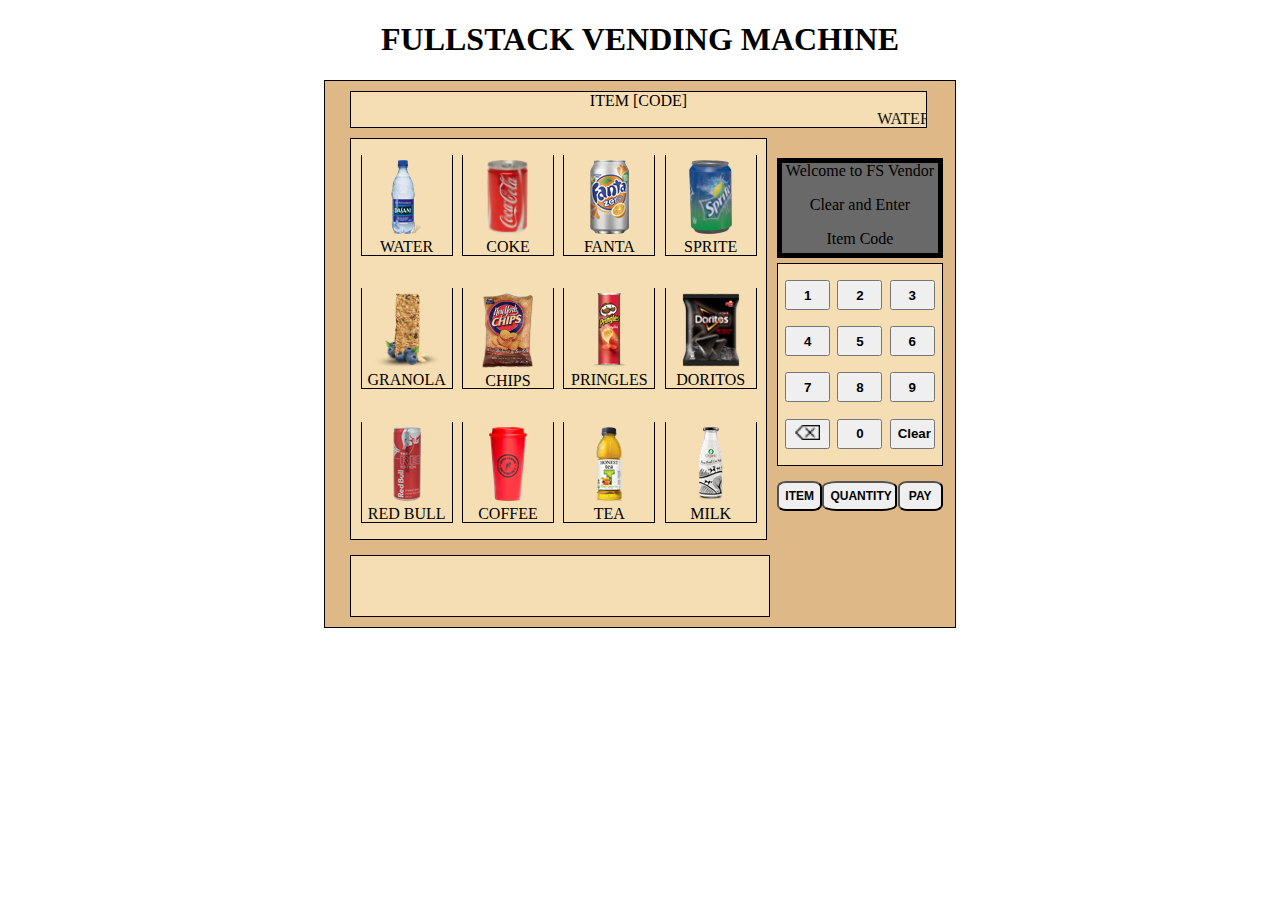
==== VendingMachine.html @ f42b589d "Initial commit" ====
<!DOCTYPE html>
<html lang="en">

<head>
    <meta charset="UTF-8">
    <meta http-equiv="X-UA-Compatible" content="IE=edge">
    <meta name="viewport" content="width=device-width, initial-scale=1.0">
    <title>FSVendor</title>
    <script src="js/VendingMachine.js"></script>
    <link rel="stylesheet" type="text/css" media="screen" href="css/VendingMachine.css">
</head>

<body>
    <header>
        <h1>FULLSTACK VENDING MACHINE</h1>
    </header>
    <div id="wrapper">
        <div class="scroller">
            <span>ITEM [CODE]</span>
            <marquee behavior="scroll" direction"left">
                WATER [011] ₵3.00 --- COKE [012] ₵4.00 --- FANTA [013] ₵4.00 --- SPRITE [014] ₵4.00 --- GRANOLA [021]
                ₵2.00 --- CHIPS
                [022] ₵2.00 ---
                PRINGLES [023] ₵7.00 --- DORITOS [024] ₵6.00 ---
                RED BULL [031] ₵4.00 --- COFFEE [032] ₵3.00 --- TEA [033] ₵3.00 --- MILK [034] ₵1.00
            </marquee>
        </div>
        <div class="main">
            <div class="products-display">
                <div class="product">
                    <img id="water" src="img/water.png">
                    <br><span>WATER</span>
                </div>
                <div class="product">
                    <img id="coke" src="img/coke.png">
                    <br><span>COKE</span>
                </div>
                <div class="product">
                    <img id="fanta" src="img/fanta.png">
                    <br><span>FANTA</span>
                </div>
                <div class="product">
                    <img id="sprite" src="img/sprite.png">
                    <br><span>SPRITE</span>
                </div>
                <div class="product">
                    <img id="granola" src="img/granola.png">
                    <br><span>GRANOLA</span>
                </div>
                <div class="product">
                    <img id="chips" src="img/chips.png">
                    <br><span>CHIPS</span>
                </div>
                <div class="product">
                    <img id="pringles" src="img/pringles.png">
                    <br><span>PRINGLES</span>
                </div>
                <div class="product">
                    <img id="doritos" src="img/doritos.png">
                    <br><span>DORITOS</span>
                </div>
                <div class="product">
                    <img id="bull" src="img/redbull.png">
                    <br><span>RED BULL</span>
                </div>
                <div class="product">
                    <img id="coffee" src="img/coffee.png">
                    <br><span>COFFEE</span>
                </div>
                <div class="product">
                    <img id="tea" src="img/tea.png">
                    <br><span>TEA</span>
                </div>
                <div class="product">
                    <img id="milk" src="img/milk.png">
                    <br><span>MILK</span>
                </div>
            </div>
            <div class="right">
                <div class="screen">
                    <span id="message">Welcome to FS Vendor
                        <p />Clear and Enter
                        <p /> Item Code
                    </span>
                </div>
                <div class="keypad">
                    <div class="keyline">
                        <button id="btn1" value='1' onclick="intoscreen(this)">1</button>
                        <button id="btn2" value="2" onclick="intoscreen(this)">2</button>
                        <button id="btn3" value="3" onclick="intoscreen(this)">3</button>
                    </div>
                    <div class="keyline">
                        <button id="btn4" value="4" onclick="intoscreen(this)">4</button>
                        <button id="btn5" value="5" onclick="intoscreen(this)">5</button>
                        <button id="btn6" value="6" onclick="intoscreen(this)">6</button>
                    </div>
                    <div class="keyline">
                        <button id="btn7" value="7" onclick="intoscreen(this)">7</button>
                        <button id="btn8" value="8" onclick="intoscreen(this)">8</button>
                        <button id="btn9" value="9" onclick="intoscreen(this)">9</button>
                    </div>
                    <div class="keyline">
                        <button onclick="outofscreen()"><img src="img/delete.png"></button>
                        <button id="btn0" value="0" onclick="intoscreen(this)">0</button>
                        <button id="clearbtn" onclick="clearscreen()">Clear</button>
                    </div>
                </div>
                <div class="functionline">
                    <button id="itembtn" onclick="confirmitem()">ITEM</button>
                    <button id="quantitybtn" onclick="totalprice()">QUANTITY</button>
                    <button value="" onclick="changecalc()">PAY</button>
                </div>
            </div>
        </div>
        <div id="takeout">

        </div>
    </div>
</body>

</html>
---- css/VendingMachine.css ----
header {
    text-align: center;
}

#wrapper {
    margin: auto;
    width: 50%;
    padding-left: 2%;
    box-sizing: border-box;
    border: solid thin black;
    background-color: burlywood;

}

.scroller {
    text-align: center;
    margin-top: 10px;
    width: 95%;
    height: 35px;
    border: solid thin black;
    margin-bottom: 10px;
    background-color: wheat;

}

.main {
    width: 98%;
    display: flex;
    flex-direction: row;
    justify-content: space-between;
    box-sizing: border-box;
}

.products-display {
    width: 70%;
    display: flex;
    flex-direction: row;
    flex-wrap: wrap;
    justify-content:space-evenly;
    align-items: center;
    height: 400px;
    border: solid thin black;
    background-color: wheat;
}

.product {
    width: 90px;
    height: 100px;
    text-align: center;
    border: solid thin black;
    border-top: none;
}

.product img {
    margin-top: 5px;
}

.right {
    width: 28%;
}

.screen {
    display: flex;
    margin-top: 20px;
    padding-top: 10px;
    background-color: dimgrey;
    height: 100px;
    border: solid thick black;
    box-sizing: border-box;
    justify-content: space-around;
    align-items: center;
}

#message {
    text-align: center;
}

.keypad {
    margin-top: 5px;
    height: 50%;
    border: solid thin black;
    display: flex;
    flex-direction: column;
    justify-content:space-evenly;
    background-color: wheat;
}

.keyline {
    display: flex;
    justify-content: space-evenly;
}

button {
    width: 45px;
    height: 30px;
    font-weight: bolder;
}

button:hover {
    cursor: pointer;
}

.functionline {
    margin-top: 15px;
    display: flex;
    justify-content: space-evenly;
}

.functionline button {
    width: 45px;
    text-align: center;
    border-radius: 20%;
    font-size: 12px;
}

#quantitybtn {
    width: 75px;
}

#takeout {
    margin-top: 15px;
    border: solid thin black;
    width: 69%;
    height: 60px;
    margin-bottom: 10px;
    background-color: wheat;
}
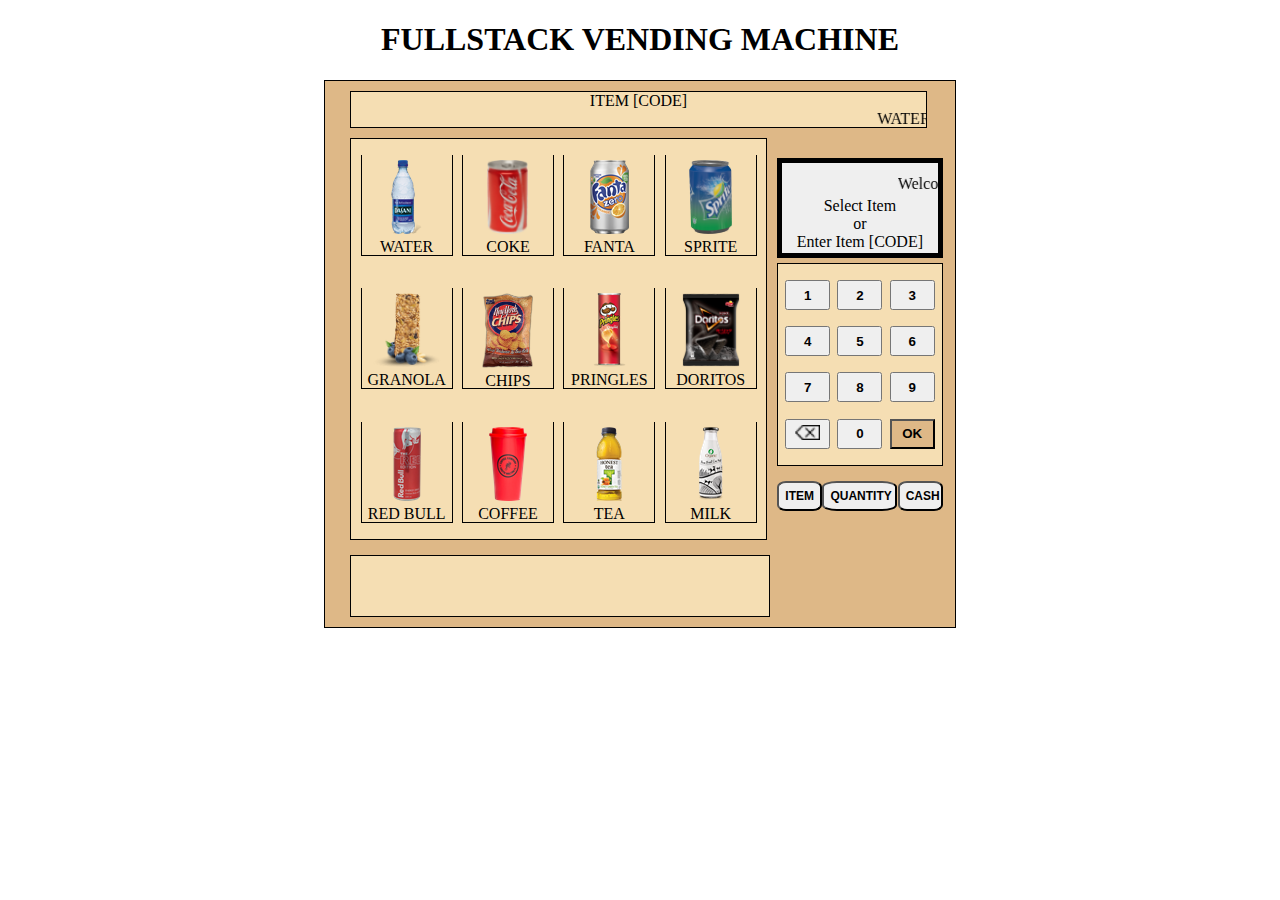
==== commit 02e69005: "minor changes" ====
--- a/VendingMachine.html
+++ b/VendingMachine.html
@@ -27,89 +27,96 @@
         </div>
         <div class="main">
             <div class="products-display">
-                <div class="product">
+                <div onclick="water()" class="product">
                     <img id="water" src="img/water.png">
                     <br><span>WATER</span>
                 </div>
-                <div class="product">
+                <div onclick="coke()" class="product">
                     <img id="coke" src="img/coke.png">
                     <br><span>COKE</span>
                 </div>
-                <div class="product">
+                <div onclick="fanta()" class="product">
                     <img id="fanta" src="img/fanta.png">
                     <br><span>FANTA</span>
                 </div>
-                <div class="product">
+                <div onclick="sprite()" class="product">
                     <img id="sprite" src="img/sprite.png">
                     <br><span>SPRITE</span>
                 </div>
-                <div class="product">
+                <div onclick="granola()" class="product">
                     <img id="granola" src="img/granola.png">
                     <br><span>GRANOLA</span>
                 </div>
-                <div class="product">
+                <div onclick="chips()" class="product">
                     <img id="chips" src="img/chips.png">
                     <br><span>CHIPS</span>
                 </div>
-                <div class="product">
+                <div onclick="pringles()" class="product">
                     <img id="pringles" src="img/pringles.png">
                     <br><span>PRINGLES</span>
                 </div>
-                <div class="product">
+                <div onclick="doritos()" class="product">
                     <img id="doritos" src="img/doritos.png">
                     <br><span>DORITOS</span>
                 </div>
-                <div class="product">
+                <div onclick="bull()" class="product">
                     <img id="bull" src="img/redbull.png">
                     <br><span>RED BULL</span>
                 </div>
-                <div class="product">
+                <div onclick="coffee()" class="product">
                     <img id="coffee" src="img/coffee.png">
                     <br><span>COFFEE</span>
                 </div>
-                <div class="product">
+                <div onclick="tea()" class="product">
                     <img id="tea" src="img/tea.png">
                     <br><span>TEA</span>
                 </div>
-                <div class="product">
+                <div onclick="milk()" class="product">
                     <img id="milk" src="img/milk.png">
                     <br><span>MILK</span>
                 </div>
             </div>
             <div class="right">
                 <div class="screen">
-                    <span id="message">Welcome to FS Vendor
-                        <p />Clear and Enter
-                        <p /> Item Code
+                    <span id="message">
+                        <marquee behavior="scroll" scrollamount="5" direction="left"> Welcome to the FS Vendor
+                        </marquee>
+                        Select Item
+                        <br>or
+                        <br>Enter Item [CODE]
                     </span>
                 </div>
                 <div class="keypad">
                     <div class="keyline">
-                        <button id="btn1" value='1' onclick="intoscreen(this)">1</button>
-                        <button id="btn2" value="2" onclick="intoscreen(this)">2</button>
-                        <button id="btn3" value="3" onclick="intoscreen(this)">3</button>
+                        <button value='1' onclick="intoscreen(this)">1</button>
+                        <button value="2" onclick="intoscreen(this)">2</button>
+                        <button value="3" onclick="intoscreen(this)">3</button>
                     </div>
                     <div class="keyline">
-                        <button id="btn4" value="4" onclick="intoscreen(this)">4</button>
-                        <button id="btn5" value="5" onclick="intoscreen(this)">5</button>
-                        <button id="btn6" value="6" onclick="intoscreen(this)">6</button>
+                        <button value="4" onclick="intoscreen(this)">4</button>
+                        <button value="5" onclick="intoscreen(this)">5</button>
+                        <button value="6" onclick="intoscreen(this)">6</button>
                     </div>
                     <div class="keyline">
-                        <button id="btn7" value="7" onclick="intoscreen(this)">7</button>
-                        <button id="btn8" value="8" onclick="intoscreen(this)">8</button>
-                        <button id="btn9" value="9" onclick="intoscreen(this)">9</button>
+                        <button value="7" onclick="intoscreen(this)">7</button>
+                        <button value="8" onclick="intoscreen(this)">8</button>
+                        <button value="9" onclick="intoscreen(this)">9</button>
                     </div>
                     <div class="keyline">
                         <button onclick="outofscreen()"><img src="img/delete.png"></button>
-                        <button id="btn0" value="0" onclick="intoscreen(this)">0</button>
-                        <button id="clearbtn" onclick="clearscreen()">Clear</button>
+                        <button value="0" onclick="intoscreen(this)">0</button>
+                        <button id="okbtn" onclick="functselector()">OK</button>
                     </div>
                 </div>
+
                 <div class="functionline">
-                    <button id="itembtn" onclick="confirmitem()">ITEM</button>
-                    <button id="quantitybtn" onclick="totalprice()">QUANTITY</button>
-                    <button value="" onclick="changecalc()">PAY</button>
+                    <button id="itembtn" onclick="item()">ITEM</button>
+                    <button id="quantitybtn" onclick="quantity()">QUANTITY</button>
+                    <button id="paybtn" onclick="pay()">CASH</button>
                 </div>
+                <!-- <div class="okline">
+                    <button onclick="clearscreen()">Clear</button>
+                </div> -->
             </div>
         </div>
         <div id="takeout">
--- a/css/VendingMachine.css
+++ b/css/VendingMachine.css
@@ -9,7 +9,6 @@
     box-sizing: border-box;
     border: solid thin black;
     background-color: burlywood;
-
 }
 
 .scroller {
@@ -20,7 +19,6 @@
     border: solid thin black;
     margin-bottom: 10px;
     background-color: wheat;
-
 }
 
 .main {
@@ -51,8 +49,17 @@
     border-top: none;
 }
 
+.product:hover {
+    cursor: pointer;
+}
+
 .product img {
     margin-top: 5px;
+    transition: all .3s ease-in-out;
+}
+
+.product img:hover {
+    transform: scale(1.1);
 }
 
 .right {
@@ -63,7 +70,7 @@
     display: flex;
     margin-top: 20px;
     padding-top: 10px;
-    background-color: dimgrey;
+    background-color: rgb(239, 239, 239);
     height: 100px;
     border: solid thick black;
     box-sizing: border-box;
@@ -101,7 +108,7 @@
 }
 
 .functionline {
-    margin-top: 15px;
+    margin-top: 5px;
     display: flex;
     justify-content: space-evenly;
 }
@@ -111,6 +118,17 @@
     text-align: center;
     border-radius: 20%;
     font-size: 12px;
+    margin-top: 10px;
+}
+
+.okline {
+    text-align: center;
+    margin-top: 10px;
+}
+
+#okbtn {
+    text-align: center;
+    background-color: burlywood;
 }
 
 #quantitybtn {
@@ -124,4 +142,5 @@
     height: 60px;
     margin-bottom: 10px;
     background-color: wheat;
+    text-align: center;
 }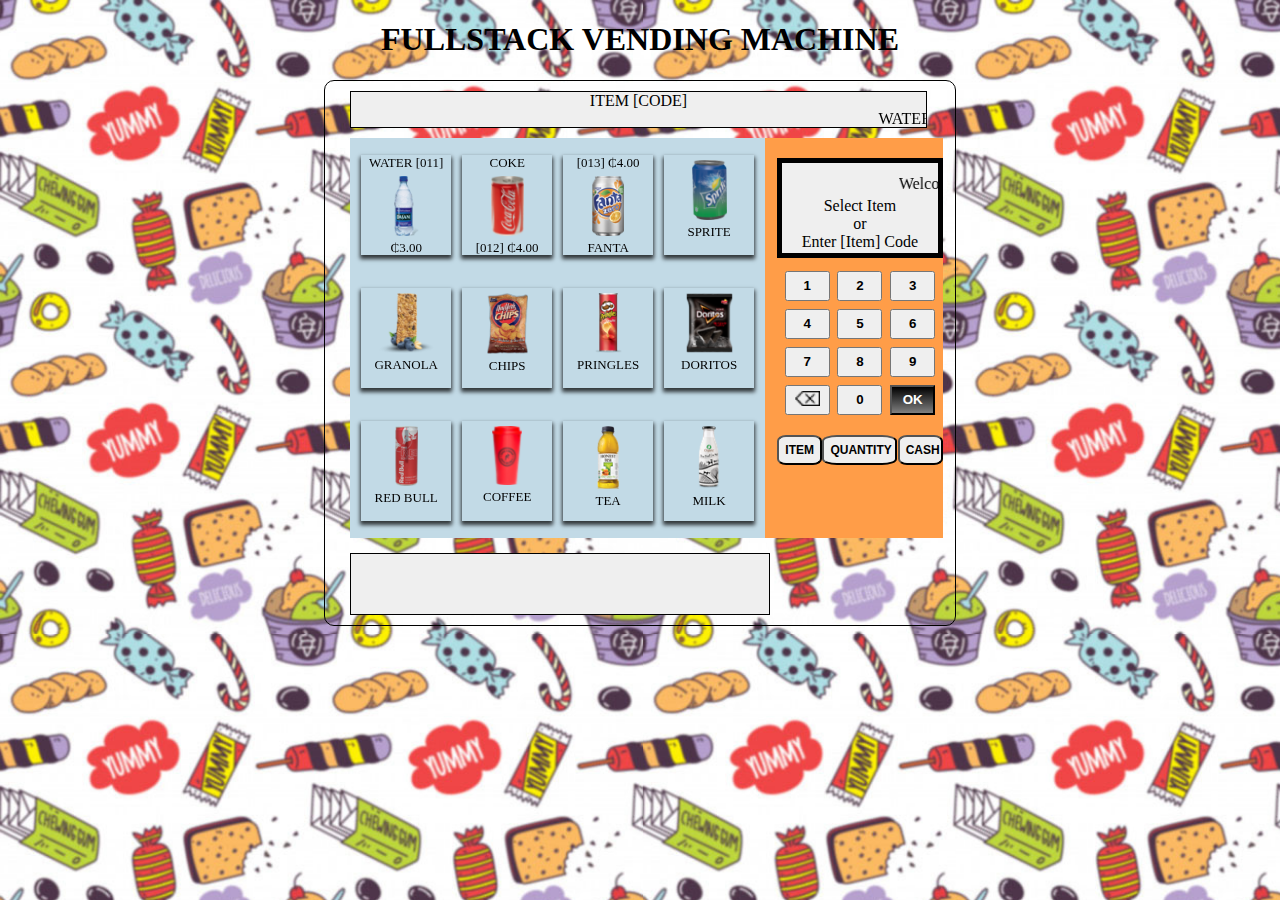
==== commit 52abc452: "minor changes" ====
--- a/VendingMachine.html
+++ b/VendingMachine.html
@@ -18,7 +18,8 @@
         <div class="scroller">
             <span>ITEM [CODE]</span>
             <marquee behavior="scroll" direction"left">
-                WATER [011] ₵3.00 --- COKE [012] ₵4.00 --- FANTA [013] ₵4.00 --- SPRITE [014] ₵4.00 --- GRANOLA [021]
+                WATER [011] ₵3.00 --- COKE [012] ₵4.00 --- FANTA [013] ₵4.00 --- SPRITE [014] ₵4.00 --- GRANOLA
+                [021]
                 ₵2.00 --- CHIPS
                 [022] ₵2.00 ---
                 PRINGLES [023] ₵7.00 --- DORITOS [024] ₵6.00 ---
@@ -28,14 +29,17 @@
         <div class="main">
             <div class="products-display">
                 <div onclick="water()" class="product">
+                    <span> WATER [011]</span>
                     <img id="water" src="img/water.png">
-                    <br><span>WATER</span>
+                    <br><span>₵3.00</span>
                 </div>
                 <div onclick="coke()" class="product">
-                    <img id="coke" src="img/coke.png">
-                    <br><span>COKE</span>
+                    <span>COKE</span>
+                    <br><img id="coke" src="img/coke.png">
+                    <br><span>[012] ₵4.00</span>
                 </div>
                 <div onclick="fanta()" class="product">
+                    <span>[013] ₵4.00</span>
                     <img id="fanta" src="img/fanta.png">
                     <br><span>FANTA</span>
                 </div>
@@ -83,7 +87,7 @@
                         </marquee>
                         Select Item
                         <br>or
-                        <br>Enter Item [CODE]
+                        <br>Enter [Item] Code
                     </span>
                 </div>
                 <div class="keypad">
--- a/css/VendingMachine.css
+++ b/css/VendingMachine.css
@@ -1,5 +1,13 @@
+body {
+    background: url("../img/body3.jpg");
+    /* background-repeat: no-repeat; */
+    background-size: contain;
+}
+
 header {
     text-align: center;
+    /* color:  rgb(239, 239, 239); */
+
 }
 
 #wrapper {
@@ -8,7 +16,12 @@
     padding-left: 2%;
     box-sizing: border-box;
     border: solid thin black;
-    background-color: burlywood;
+    background: url("../img/main.png");
+    background-repeat: no-repeat;
+    background-size: cover;
+    border-radius: 10px;
+    /* box-shadow: inset 0px 0px 13px 10px rgba(0,0,0,0.75); */
+    /* background-color: rgb(255 157 72); */
 }
 
 .scroller {
@@ -18,7 +31,7 @@
     height: 35px;
     border: solid thin black;
     margin-bottom: 10px;
-    background-color: wheat;
+    background-color: rgb(239, 239, 239);
 }
 
 .main {
@@ -27,6 +40,8 @@
     flex-direction: row;
     justify-content: space-between;
     box-sizing: border-box;
+    background-color: rgb(255 157 72);
+
 }
 
 .products-display {
@@ -37,16 +52,22 @@
     justify-content:space-evenly;
     align-items: center;
     height: 400px;
-    border: solid thin black;
-    background-color: wheat;
+    background-color: rgb(194, 218, 230);
+
 }
 
 .product {
     width: 90px;
     height: 100px;
     text-align: center;
-    border: solid thin black;
+    /* border: solid thin black; */
     border-top: none;
+    backdrop-filter: blur(2px);
+    box-shadow: 0px 3px 4px 1px rgba(0,0,0,0.75);
+    /* color:  rgb(239, 239, 239); */
+    font-size: small;
+    /* padding: 1px; */
+    /* box-sizing: border-box; */
 }
 
 .product:hover {
@@ -55,11 +76,17 @@
 
 .product img {
     margin-top: 5px;
-    transition: all .3s ease-in-out;
+    /* transition: all .3s ease-in-out; */
 }
 
+@keyframes bounce { 
+    0% { transform: translateY(0); }
+    100% { transform: translateY(-5px); }
+}
 .product img:hover {
-    transform: scale(1.1);
+    animation: bounce 0.8s;
+    animation-direction: alternate;
+    animation-iteration-count: infinite;
 }
 
 .right {
@@ -84,12 +111,11 @@
 
 .keypad {
     margin-top: 5px;
-    height: 50%;
-    border: solid thin black;
+    height: 40%;
     display: flex;
     flex-direction: column;
     justify-content:space-evenly;
-    background-color: wheat;
+    /* background-color: wheat; */
 }
 
 .keyline {
@@ -108,7 +134,7 @@
 }
 
 .functionline {
-    margin-top: 5px;
+    margin-top: 2px;
     display: flex;
     justify-content: space-evenly;
 }
@@ -128,7 +154,13 @@
 
 #okbtn {
     text-align: center;
-    background-color: burlywood;
+    background-image: linear-gradient(black,gray);	
+    background-color: black;
+    color: #fff;
+}
+
+#okbtn:hover{
+	background: linear-gradient(black,white);
 }
 
 #quantitybtn {
@@ -141,6 +173,6 @@
     width: 69%;
     height: 60px;
     margin-bottom: 10px;
-    background-color: wheat;
+    background-color: rgb(239, 239, 239);
     text-align: center;
 }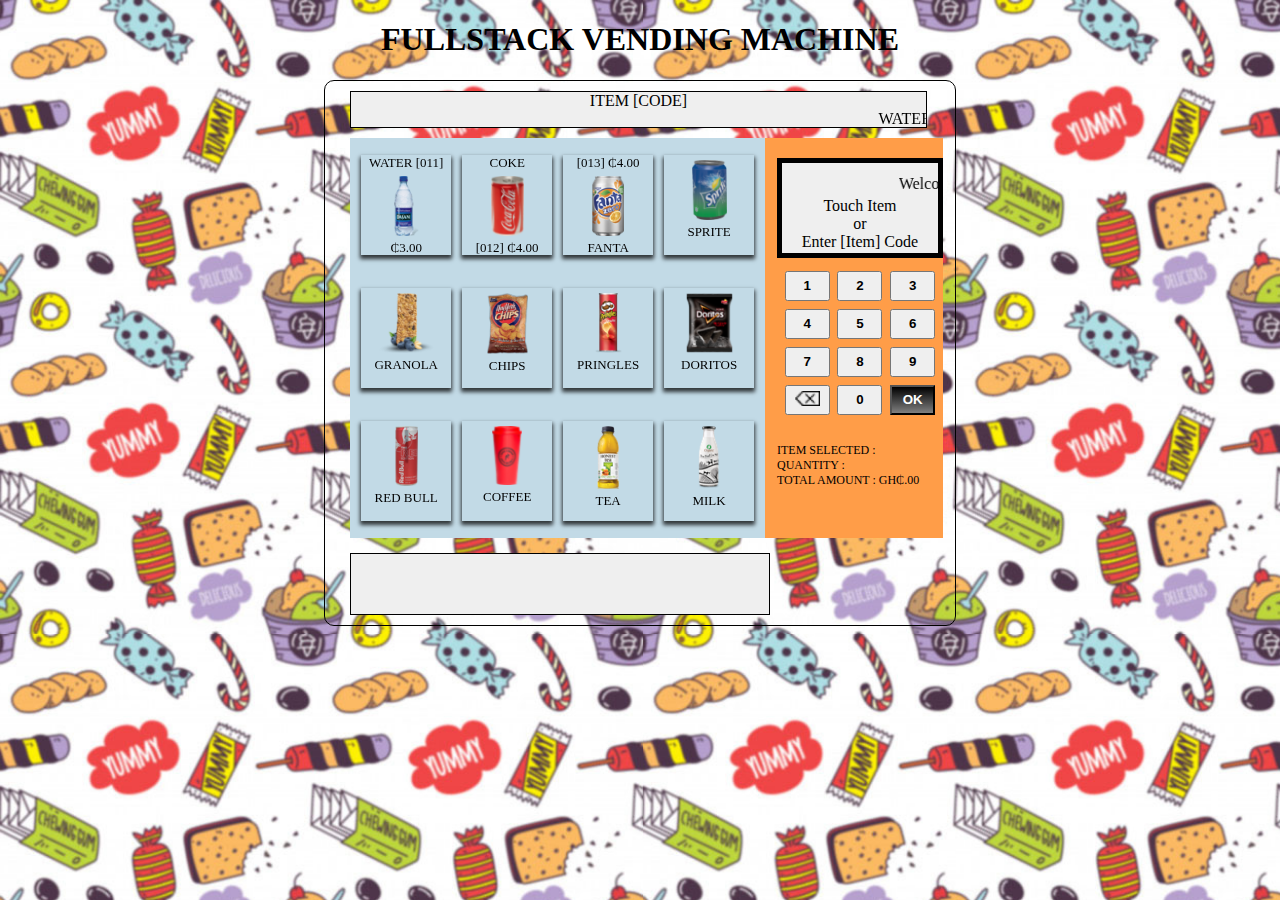
==== commit e449401c: "update" ====
--- a/VendingMachine.html
+++ b/VendingMachine.html
@@ -6,7 +6,8 @@
     <meta http-equiv="X-UA-Compatible" content="IE=edge">
     <meta name="viewport" content="width=device-width, initial-scale=1.0">
     <title>FSVendor</title>
-    <script src="js/VendingMachine.js"></script>
+    <!-- <script src="js/VendingMachine.js"></script> -->
+    <script src="js/trial.js"></script>
     <link rel="stylesheet" type="text/css" media="screen" href="css/VendingMachine.css">
 </head>
 
@@ -28,66 +29,70 @@
         </div>
         <div class="main">
             <div class="products-display">
-                <div onclick="water()" class="product">
+                <div class="product">
                     <span> WATER [011]</span>
-                    <img id="water" src="img/water.png">
+                    <img id="water" onclick="item('WATER')" src="img/water.png">
                     <br><span>₵3.00</span>
                 </div>
-                <div onclick="coke()" class="product">
+                <div onclick="item('COKE')" class="product">
                     <span>COKE</span>
                     <br><img id="coke" src="img/coke.png">
                     <br><span>[012] ₵4.00</span>
                 </div>
-                <div onclick="fanta()" class="product">
+                <div onclick="item('FANTA')" class="product">
                     <span>[013] ₵4.00</span>
                     <img id="fanta" src="img/fanta.png">
                     <br><span>FANTA</span>
                 </div>
-                <div onclick="sprite()" class="product">
+                <div onclick="item('SPRITE')" class="product">
                     <img id="sprite" src="img/sprite.png">
                     <br><span>SPRITE</span>
                 </div>
-                <div onclick="granola()" class="product">
+                <div onclick="item('GRANOLA')" class="product">
                     <img id="granola" src="img/granola.png">
                     <br><span>GRANOLA</span>
                 </div>
-                <div onclick="chips()" class="product">
+                <div onclick="item('CHIPS')" class="product">
                     <img id="chips" src="img/chips.png">
                     <br><span>CHIPS</span>
                 </div>
-                <div onclick="pringles()" class="product">
+                <div onclick="item('PRINGLES')" class="product">
                     <img id="pringles" src="img/pringles.png">
                     <br><span>PRINGLES</span>
                 </div>
-                <div onclick="doritos()" class="product">
+                <div onclick="item('DORITOS')" class="product">
                     <img id="doritos" src="img/doritos.png">
                     <br><span>DORITOS</span>
                 </div>
-                <div onclick="bull()" class="product">
+                <div onclick="item('RED BULL')" class="product">
                     <img id="bull" src="img/redbull.png">
                     <br><span>RED BULL</span>
                 </div>
-                <div onclick="coffee()" class="product">
+                <div onclick="item('COFFEE')" class="product">
                     <img id="coffee" src="img/coffee.png">
                     <br><span>COFFEE</span>
                 </div>
-                <div onclick="tea()" class="product">
+                <div onclick="item('TEA')" class="product">
                     <img id="tea" src="img/tea.png">
                     <br><span>TEA</span>
                 </div>
-                <div onclick="milk()" class="product">
+                <div onclick="item('MILK')" class="product">
                     <img id="milk" src="img/milk.png">
                     <br><span>MILK</span>
                 </div>
             </div>
             <div class="right">
                 <div class="screen">
-                    <span id="message">
+                    <span id="cast">
                         <marquee behavior="scroll" scrollamount="5" direction="left"> Welcome to the FS Vendor
                         </marquee>
-                        Select Item
+                        Touch Item
                         <br>or
                         <br>Enter [Item] Code
+                    </span>
+                    <span id="message">
+                    </span>
+                    <span id="totalscreen">
                     </span>
                 </div>
                 <div class="keypad">
@@ -112,15 +117,11 @@
                         <button id="okbtn" onclick="functselector()">OK</button>
                     </div>
                 </div>
-
-                <div class="functionline">
-                    <button id="itembtn" onclick="item()">ITEM</button>
-                    <button id="quantitybtn" onclick="quantity()">QUANTITY</button>
-                    <button id="paybtn" onclick="pay()">CASH</button>
+                <div class="current">
+                    ITEM SELECTED : <span id="itemname"></span>
+                    <br> QUANTITY : <span id="quantity"></span>
+                    <br> TOTAL AMOUNT : GH₵<span id="totalamount"></span>.00
                 </div>
-                <!-- <div class="okline">
-                    <button onclick="clearscreen()">Clear</button>
-                </div> -->
             </div>
         </div>
         <div id="takeout">
@@ -129,4 +130,14 @@
     </div>
 </body>
 
-</html>+</html>
+
+
+<!-- <div class="functionline">
+                    <button id="itembtn" onclick="item()">ITEM</button>
+                    <button id="quantitybtn" onclick="quantity()">QUANTITY</button>
+                    <button id="paybtn" onclick="pay()">CASH</button>
+                </div> -->
+<!-- <div class="okline">
+                    <button onclick="clearscreen()">Clear</button>
+                </div> -->--- a/css/VendingMachine.css
+++ b/css/VendingMachine.css
@@ -105,6 +105,20 @@
     align-items: center;
 }
 
+#cast {
+    text-align: center;
+}
+
+#totalscreen {
+    z-index: 1;
+    position: fixed;
+    display: none;
+    background-color: rgb(239, 239, 239);
+    width: 165px;
+    text-align: center;
+}
+
+
 #message {
     text-align: center;
 }
@@ -139,18 +153,18 @@
     justify-content: space-evenly;
 }
 
-.functionline button {
+/* .functionline button {
     width: 45px;
     text-align: center;
     border-radius: 20%;
     font-size: 12px;
     margin-top: 10px;
-}
+} */
 
-.okline {
+/* .okline {
     text-align: center;
     margin-top: 10px;
-}
+} */
 
 #okbtn {
     text-align: center;
@@ -163,9 +177,13 @@
 	background: linear-gradient(black,white);
 }
 
-#quantitybtn {
+.current {
+    margin-top: 20px;
+    font-size: 12px;
+}
+/* #quantitybtn {
     width: 75px;
-}
+} */
 
 #takeout {
     margin-top: 15px;
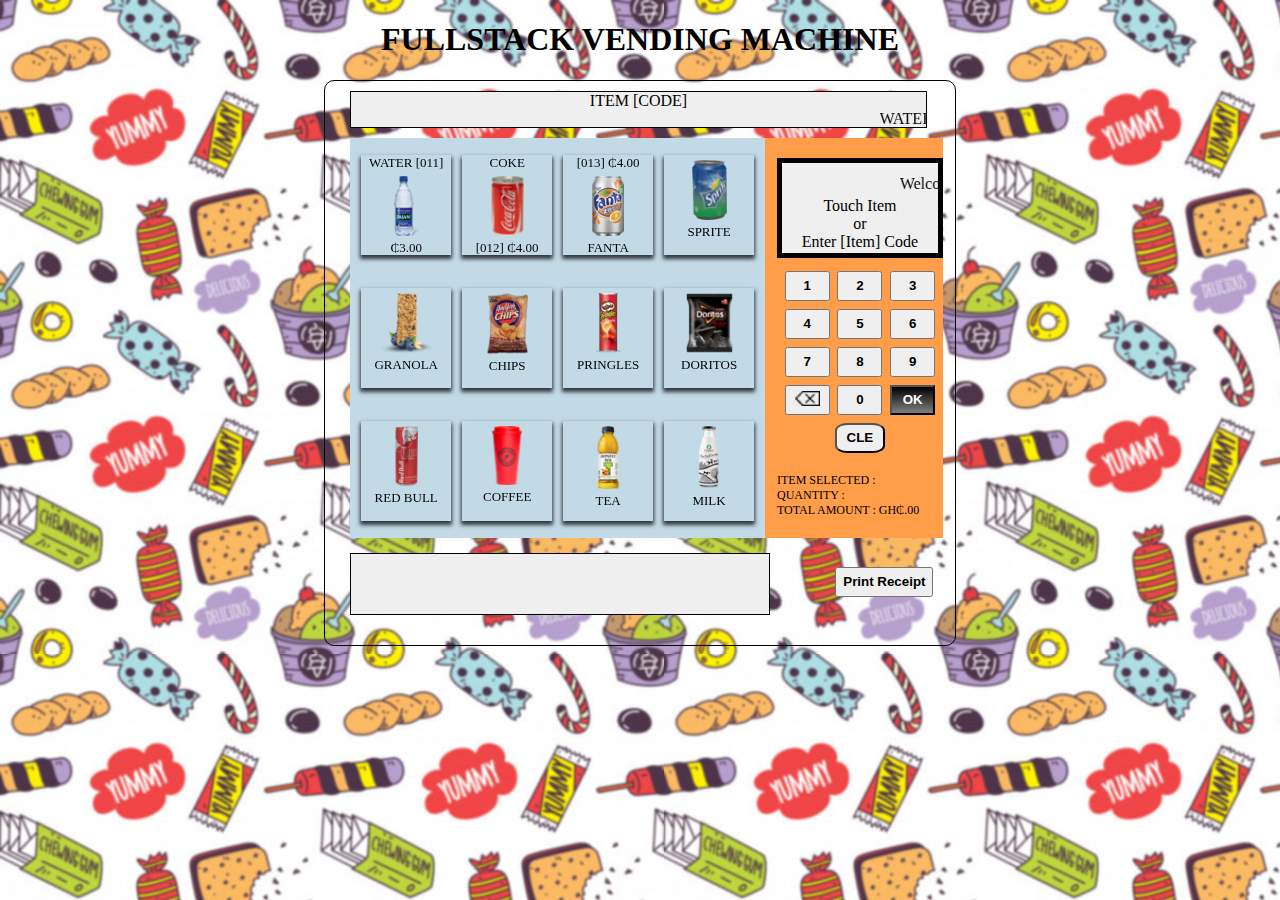
==== commit 4dc2251f: "receipt system added" ====
--- a/VendingMachine.html
+++ b/VendingMachine.html
@@ -6,12 +6,27 @@
     <meta http-equiv="X-UA-Compatible" content="IE=edge">
     <meta name="viewport" content="width=device-width, initial-scale=1.0">
     <title>FSVendor</title>
-    <!-- <script src="js/VendingMachine.js"></script> -->
-    <script src="js/trial.js"></script>
+    <script src="js/VendingMachine.js"></script>
     <link rel="stylesheet" type="text/css" media="screen" href="css/VendingMachine.css">
 </head>
 
 <body>
+    <div id="receipt">
+        <div class="receipt">
+            <div id="imgcontainer">
+
+            </div>
+            <div class="details">
+                ITEM NAME : <span id="itm"></span>
+                <br>ITEM CODE : <span id="cod"></span>
+                <br>QUANTITY : <span id="qty"></span>
+                <br>UNIT PRICE : <span id="unitpr"></span>
+                <br>TOTAL PRICE : <span id="totalpr"></span>
+                <br>AMOUNT PAID : <span id="paid"></span>
+                <br>BALANCE : <span id="bal"></span>
+            </div>
+        </div>
+    </div>
     <header>
         <h1>FULLSTACK VENDING MACHINE</h1>
     </header>
@@ -117,6 +132,9 @@
                         <button id="okbtn" onclick="functselector()">OK</button>
                     </div>
                 </div>
+                <div class="clearline">
+                    <button id="clearbtn" onclick="clearscreen()">CLE</button>
+                </div>
                 <div class="current">
                     ITEM SELECTED : <span id="itemname"></span>
                     <br> QUANTITY : <span id="quantity"></span>
@@ -124,20 +142,9 @@
                 </div>
             </div>
         </div>
-        <div id="takeout">
-
-        </div>
+        <div id="takeout"></div>
+        <button id="receiptbtn" onclick="printreceipt()">Print Receipt</button>
     </div>
 </body>
 
-</html>
-
-
-<!-- <div class="functionline">
-                    <button id="itembtn" onclick="item()">ITEM</button>
-                    <button id="quantitybtn" onclick="quantity()">QUANTITY</button>
-                    <button id="paybtn" onclick="pay()">CASH</button>
-                </div> -->
-<!-- <div class="okline">
-                    <button onclick="clearscreen()">Clear</button>
-                </div> -->+</html>--- a/css/VendingMachine.css
+++ b/css/VendingMachine.css
@@ -153,18 +153,14 @@
     justify-content: space-evenly;
 }
 
-/* .functionline button {
-    width: 45px;
-    text-align: center;
-    border-radius: 20%;
-    font-size: 12px;
-    margin-top: 10px;
-} */
-
-/* .okline {
-    text-align: center;
-    margin-top: 10px;
-} */
+.clearline {
+    text-align: center;
+}
+
+#clearbtn {
+    width: 50px;
+    border-radius: 25%;
+}
 
 #okbtn {
     text-align: center;
@@ -181,16 +177,54 @@
     margin-top: 20px;
     font-size: 12px;
 }
-/* #quantitybtn {
-    width: 75px;
-} */
+
 
 #takeout {
     margin-top: 15px;
     border: solid thin black;
     width: 69%;
     height: 60px;
-    margin-bottom: 10px;
-    background-color: rgb(239, 239, 239);
-    text-align: center;
+    background-color: rgb(239, 239, 239);
+    text-align: center;
+}
+
+#receiptbtn {
+    width: auto;
+    margin: auto;
+    position: relative;
+    top: -48px;
+    left: 485px;
+}
+
+#receipt {
+    display: none;
+    z-index: 1;
+    width: 100%;
+    height: 100%;
+    background-color: rgba(0,0,0,0.6);
+    position: fixed;
+    top: 0;
+    left: 0;
+}
+
+.receipt {
+    display: flex;
+    flex-direction: column;
+    margin: auto;
+    background-color: wheat;
+    display: flex;
+    width: 50%;
+    height: 300px;
+    position: relative;
+    top: 40%;
+}
+
+
+#imgcontainer {
+    background-color: teal;
+
+}
+
+.details {
+    background-color: thistle;
 }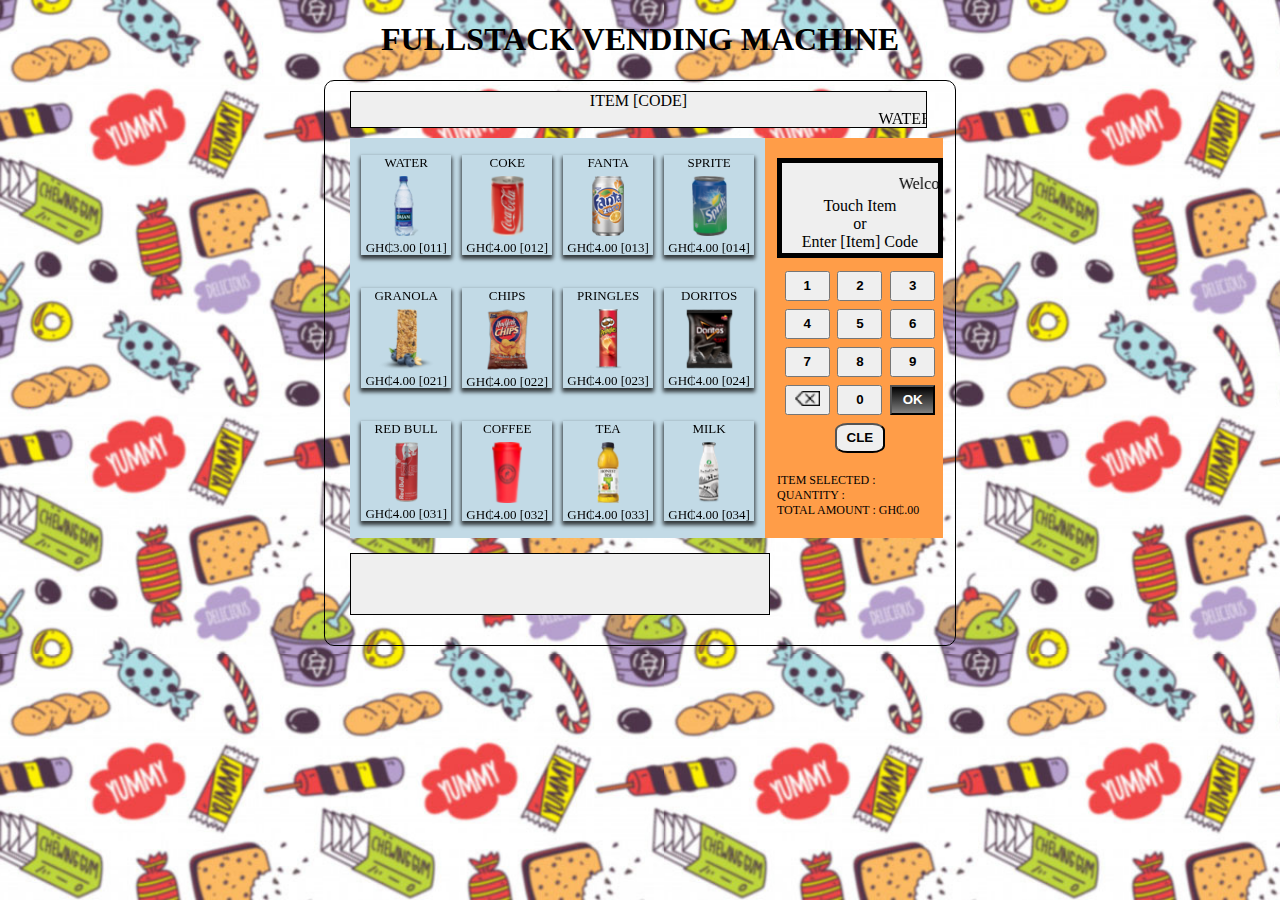
==== commit 37ff363a: "receipt print function added" ====
--- a/VendingMachine.html
+++ b/VendingMachine.html
@@ -13,17 +13,26 @@
 <body>
     <div id="receipt">
         <div class="receipt">
-            <div id="imgcontainer">
-
+            <div class="receiptheader">
+                <span>RECEIPT</span>
+                <button class="closebtn" onclick="closereceipt()">x</button>
             </div>
-            <div class="details">
-                ITEM NAME : <span id="itm"></span>
-                <br>ITEM CODE : <span id="cod"></span>
-                <br>QUANTITY : <span id="qty"></span>
-                <br>UNIT PRICE : <span id="unitpr"></span>
-                <br>TOTAL PRICE : <span id="totalpr"></span>
-                <br>AMOUNT PAID : <span id="paid"></span>
-                <br>BALANCE : <span id="bal"></span>
+            <div class="receiptcontent">
+                <div id="imgcontainer">
+                    <img id="image" src="img/water_receipt.png">
+                </div>
+                <div class="details">
+                    ITEM : <span id="itm"></span> [<span id="cod"></span>]
+                    <br>UNIT PRICE : GH₵<span id="unitpr"></span>.00
+                    <br>QUANTITY : <span id="qty"></span>
+                    <br>TOTAL PRICE : GH₵<span id="totalpr"></span>.00
+                    <br>AMOUNT PAID : GH₵<span id="paid"></span>.00
+                    <br>BALANCE : GH₵<span id="bal"></span>.00
+                    <div style="text-align: center; margin-top: 60px;"> Receipt Nó : #<span id="num"></span></div>
+                </div>
+            </div>
+            <div style="text-align: center;">
+                <button onclick="printing('receipt')" id="printbtn" style="margin-top: 3px; width: auto;">PRINT</button>
             </div>
         </div>
     </div>
@@ -34,66 +43,75 @@
         <div class="scroller">
             <span>ITEM [CODE]</span>
             <marquee behavior="scroll" direction"left">
-                WATER [011] ₵3.00 --- COKE [012] ₵4.00 --- FANTA [013] ₵4.00 --- SPRITE [014] ₵4.00 --- GRANOLA
+                WATER [011] GH₵3.00 --- COKE [012] GH₵4.00 --- FANTA [013] GH₵4.00 --- SPRITE [014] GH₵4.00 --- GRANOLA
                 [021]
-                ₵2.00 --- CHIPS
-                [022] ₵2.00 ---
-                PRINGLES [023] ₵7.00 --- DORITOS [024] ₵6.00 ---
-                RED BULL [031] ₵4.00 --- COFFEE [032] ₵3.00 --- TEA [033] ₵3.00 --- MILK [034] ₵1.00
+                GH2.00 --- CHIPS
+                [022] GH₵2.00 ---
+                PRINGLES [023] GH₵7.00 --- DORITOS [024] GH₵6.00 ---
+                RED BULL [031] GH₵4.00 --- COFFEE [032] GH₵3.00 --- TEA [033] GH₵3.00 --- MILK [034] GH₵1.00
             </marquee>
         </div>
         <div class="main">
             <div class="products-display">
                 <div class="product">
-                    <span> WATER [011]</span>
-                    <img id="water" onclick="item('WATER')" src="img/water.png">
-                    <br><span>₵3.00</span>
+                    <span>WATER</span>
+                    <br><img id="water" onclick="item('WATER')" src="img/water.png">
+                    <br><span>GH₵3.00 [011]</span>
                 </div>
                 <div onclick="item('COKE')" class="product">
                     <span>COKE</span>
                     <br><img id="coke" src="img/coke.png">
-                    <br><span>[012] ₵4.00</span>
+                    <br><span>GH₵4.00 [012]</span>
                 </div>
                 <div onclick="item('FANTA')" class="product">
-                    <span>[013] ₵4.00</span>
-                    <img id="fanta" src="img/fanta.png">
-                    <br><span>FANTA</span>
+                    <span>FANTA</span>
+                    <br><img id="fanta" src="img/fanta.png">
+                    <br><span>GH₵4.00 [013]</span>
                 </div>
                 <div onclick="item('SPRITE')" class="product">
-                    <img id="sprite" src="img/sprite.png">
-                    <br><span>SPRITE</span>
+                    <span>SPRITE</span>
+                    <br><img id="sprite" src="img/sprite.png">
+                    <br><span>GH₵4.00 [014]</span>
                 </div>
                 <div onclick="item('GRANOLA')" class="product">
-                    <img id="granola" src="img/granola.png">
-                    <br><span>GRANOLA</span>
+                    <span>GRANOLA</span>
+                    <br><img id="granola" src="img/granola.png">
+                    <br><span>GH₵4.00 [021]</span>
                 </div>
                 <div onclick="item('CHIPS')" class="product">
-                    <img id="chips" src="img/chips.png">
-                    <br><span>CHIPS</span>
+                    <span>CHIPS</span>
+                    <br><img id="chips" src="img/chips.png">
+                    <br><span>GH₵4.00 [022]</span>
                 </div>
                 <div onclick="item('PRINGLES')" class="product">
-                    <img id="pringles" src="img/pringles.png">
-                    <br><span>PRINGLES</span>
+                    <span>PRINGLES</span>
+                    <br><img id="pringles" src="img/pringles.png">
+                    <br><span>GH₵4.00 [023]</span>
                 </div>
                 <div onclick="item('DORITOS')" class="product">
-                    <img id="doritos" src="img/doritos.png">
-                    <br><span>DORITOS</span>
+                    <span>DORITOS</span>
+                    <br><img id="doritos" src="img/doritos.png">
+                    <br><span>GH₵4.00 [024]</span>
                 </div>
                 <div onclick="item('RED BULL')" class="product">
-                    <img id="bull" src="img/redbull.png">
-                    <br><span>RED BULL</span>
+                    <span>RED BULL</span>
+                    <br><img id="bull" src="img/redbull.png">
+                    <br><span>GH₵4.00 [031]</span>
                 </div>
                 <div onclick="item('COFFEE')" class="product">
-                    <img id="coffee" src="img/coffee.png">
-                    <br><span>COFFEE</span>
+                    <span>COFFEE</span>
+                    <br><img id="coffee" src="img/coffee.png">
+                    <br><span>GH₵4.00 [032]</span>
                 </div>
                 <div onclick="item('TEA')" class="product">
-                    <img id="tea" src="img/tea.png">
-                    <br><span>TEA</span>
+                    <span>TEA</span>
+                    <br><img id="tea" src="img/tea.png">
+                    <br><span>GH₵4.00 [033]</span>
                 </div>
                 <div onclick="item('MILK')" class="product">
-                    <img id="milk" src="img/milk.png">
-                    <br><span>MILK</span>
+                    <span>MILK</span>
+                    <br><img id="milk" src="img/milk.png">
+                    <br><span>GH₵4.00 [034]</span>
                 </div>
             </div>
             <div class="right">
--- a/css/VendingMachine.css
+++ b/css/VendingMachine.css
@@ -41,7 +41,6 @@
     justify-content: space-between;
     box-sizing: border-box;
     background-color: rgb(255 157 72);
-
 }
 
 .products-display {
@@ -189,6 +188,7 @@
 }
 
 #receiptbtn {
+    visibility: hidden;
     width: auto;
     margin: auto;
     position: relative;
@@ -208,23 +208,64 @@
 }
 
 .receipt {
-    display: flex;
-    flex-direction: column;
     margin: auto;
     background-color: wheat;
-    display: flex;
-    width: 50%;
-    height: 300px;
+    width: 25%;
+    height: 40%;
     position: relative;
-    top: 40%;
-}
-
+    top: 30%;
+    border-radius: 25px;
+}
+
+.receiptheader {
+    width: 100%;
+    background-color: red;
+}
+
+.receiptheader span{
+    position: relative;
+    /* top: 13px; */
+    left: 5px;
+}
+
+.closebtn {
+    color: white;
+    border: none;
+    font-size: 10px;
+    height: 15px;
+    background-color: black;
+    float: right;
+    width: 20px;
+}
+
+.receiptheader span {
+
+}
+
+.receiptcontent {
+    display: flex;
+    flex-direction: row;
+    background-color: blue;
+    height: 80%;
+    padding-top: 20px;
+    justify-content: center;
+    align-items: center;
+    box-sizing: border-box;
+}
 
 #imgcontainer {
     background-color: teal;
+    width: 40%;
+    text-align: center;
 
 }
 
 .details {
+    width: 60%;
     background-color: thistle;
+    height: 100%;
+}
+
+.details span {
+    margin-bottom: 100px;
 }